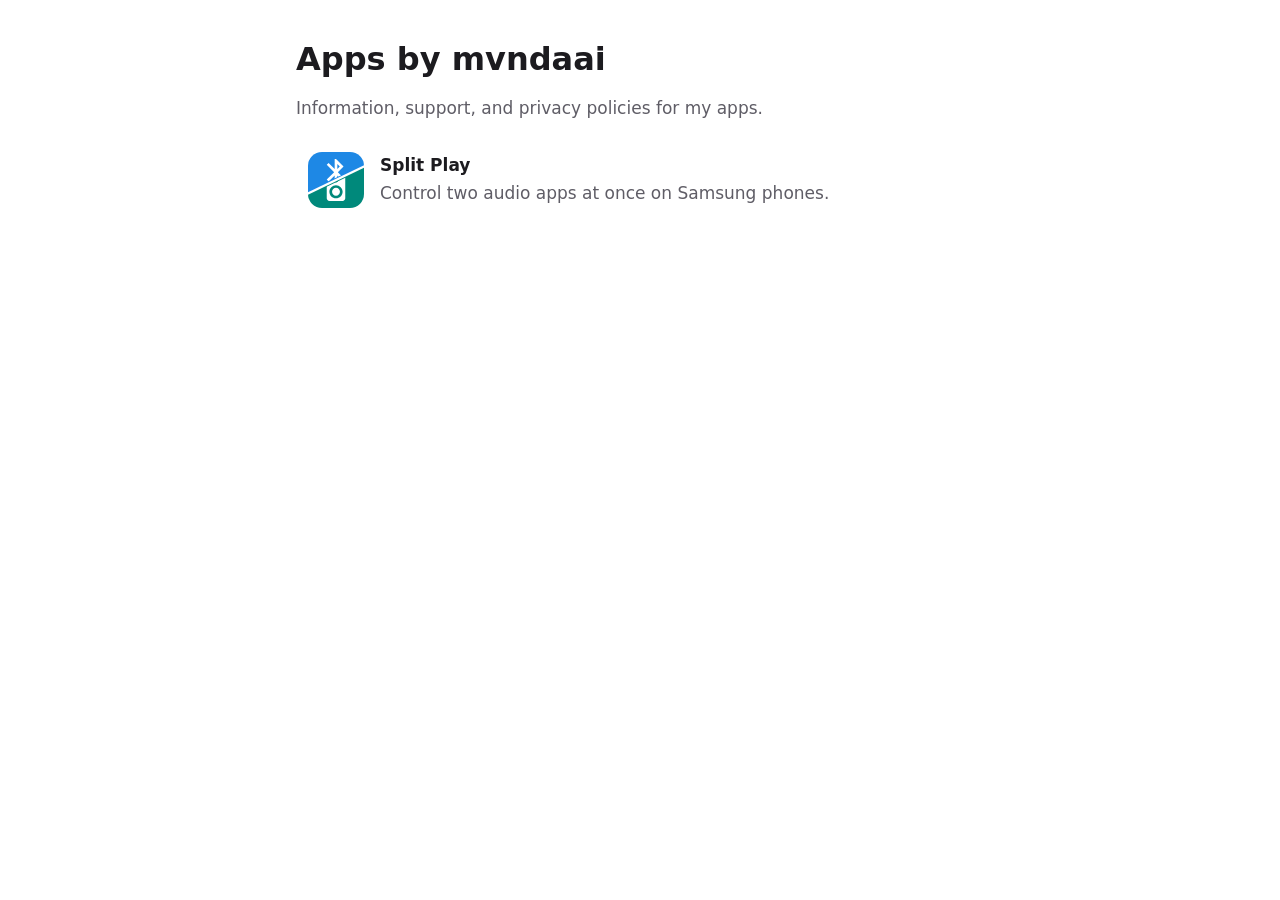
==== index.html @ afea0bac "Add Split Play page and privacy policy Co-Authored-By: Claude Opus 5.5 <noreply@anthropic.com>" ====
<!doctype html>
<html lang="en">
<head>
  <meta charset="utf-8">
  <meta name="viewport" content="width=device-width, initial-scale=1">
  <title>Apps by mvndaai</title>
  <link rel="stylesheet" href="style.css">
</head>
<body>
<main>
  <h1>Apps by mvndaai</h1>
  <p class="muted">Information, support, and privacy policies for my apps.</p>
  <ul class="app-list">
    <li>
      <a href="split-play/">
        <img src="split-play/icon.svg" alt="">
        <span><strong>Split Play</strong><span class="muted">Control two audio apps at once on Samsung phones.</span></span>
      </a>
    </li>
  </ul>
</main>
</body>
</html>
---- style.css ----
:root {
  --bg: #ffffff;
  --text: #1c1b1f;
  --muted: #5f5d66;
  --border: #e3e1e8;
  --accent: #1e88e5;
  --accent-2: #00897b;
  --card: #f6f5f9;
}
@media (prefers-color-scheme: dark) {
  :root {
    --bg: #18171c;
    --text: #e8e6ed;
    --muted: #a9a6b2;
    --border: #34323b;
    --accent: #64b5f6;
    --accent-2: #4db6ac;
    --card: #222128;
  }
}
* { box-sizing: border-box; }
body {
  margin: 0;
  background: var(--bg);
  color: var(--text);
  font: 17px/1.6 system-ui, -apple-system, "Segoe UI", Roboto, sans-serif;
}
main { max-width: 720px; margin: 0 auto; padding: 40px 16px 64px; }
a { color: var(--accent); }
h1 { font-size: 2rem; line-height: 1.2; margin: 0; }
h2 { font-size: 1.25rem; margin: 2.2em 0 0.4em; }
p, li { color: var(--text); }
.muted { color: var(--muted); }
.hero { display: flex; align-items: center; gap: 20px; margin-bottom: 24px; }
.hero img { width: 88px; height: 88px; border-radius: 22px; flex: none; }
.tagline { margin: 6px 0 0; color: var(--muted); }
.card {
  background: var(--card);
  border: 1px solid var(--border);
  border-radius: 16px;
  padding: 4px 20px;
  margin: 20px 0;
}
.app-list { list-style: none; padding: 0; }
.app-list li a {
  display: flex; align-items: center; gap: 16px;
  padding: 12px; border-radius: 14px; text-decoration: none; color: var(--text);
}
.app-list li a:hover { background: var(--card); }
.app-list img { width: 56px; height: 56px; border-radius: 14px; }
.app-list strong { display: block; }
footer { margin-top: 48px; padding-top: 16px; border-top: 1px solid var(--border); font-size: 0.9rem; color: var(--muted); }
code { font-size: 0.92em; background: var(--card); padding: 1px 5px; border-radius: 5px; }
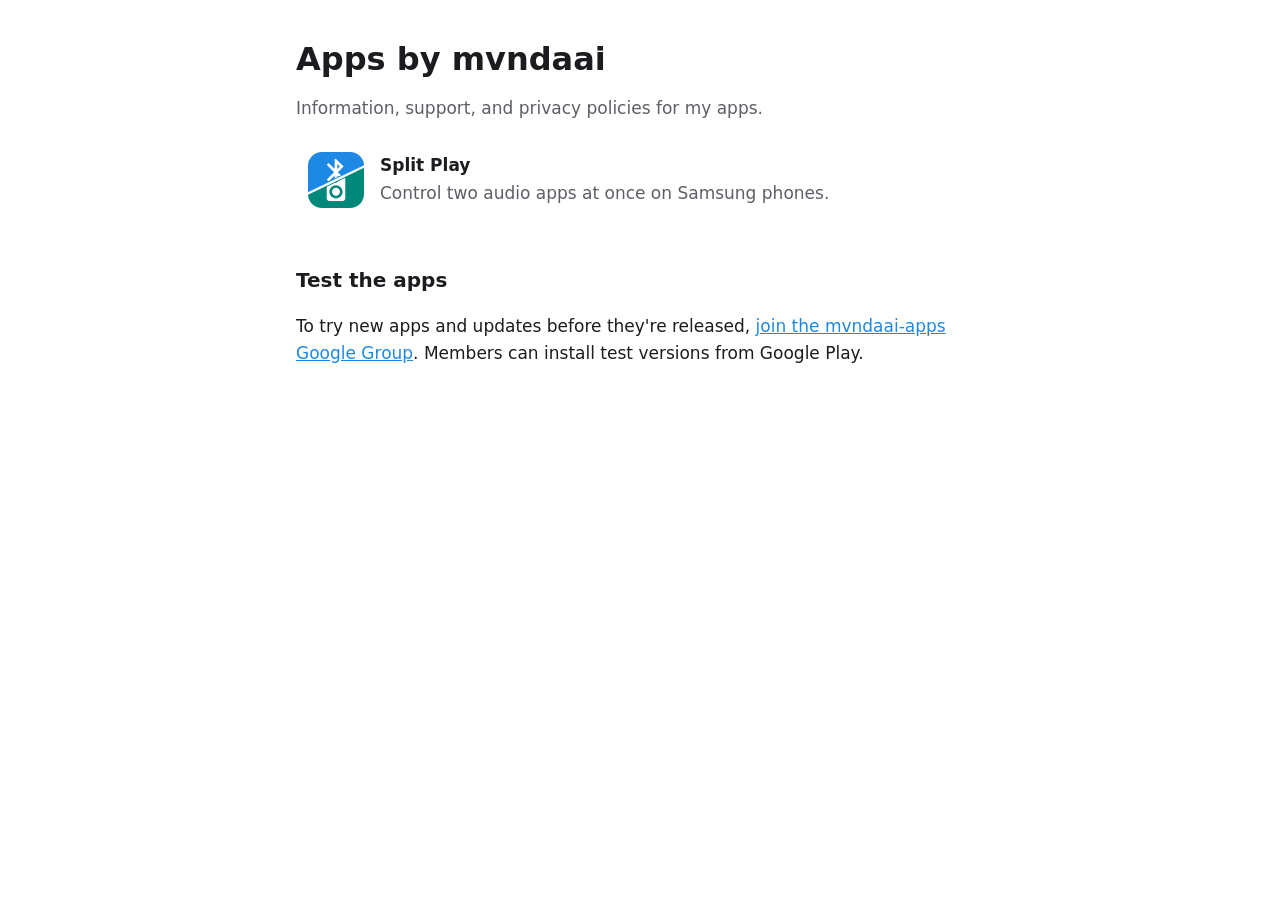
==== commit 858d61d4: "Add tester sign-up and update Split Play for ads Link the mvndaai-apps Google Group so people can jo" ====
--- a/index.html
+++ b/index.html
@@ -18,6 +18,9 @@
       </a>
     </li>
   </ul>
+
+  <h2>Test the apps</h2>
+  <p>To try new apps and updates before they're released, <a href="https://groups.google.com/g/mvndaai-apps">join the mvndaai-apps Google Group</a>. Members can install test versions from Google Play.</p>
 </main>
 </body>
 </html>
